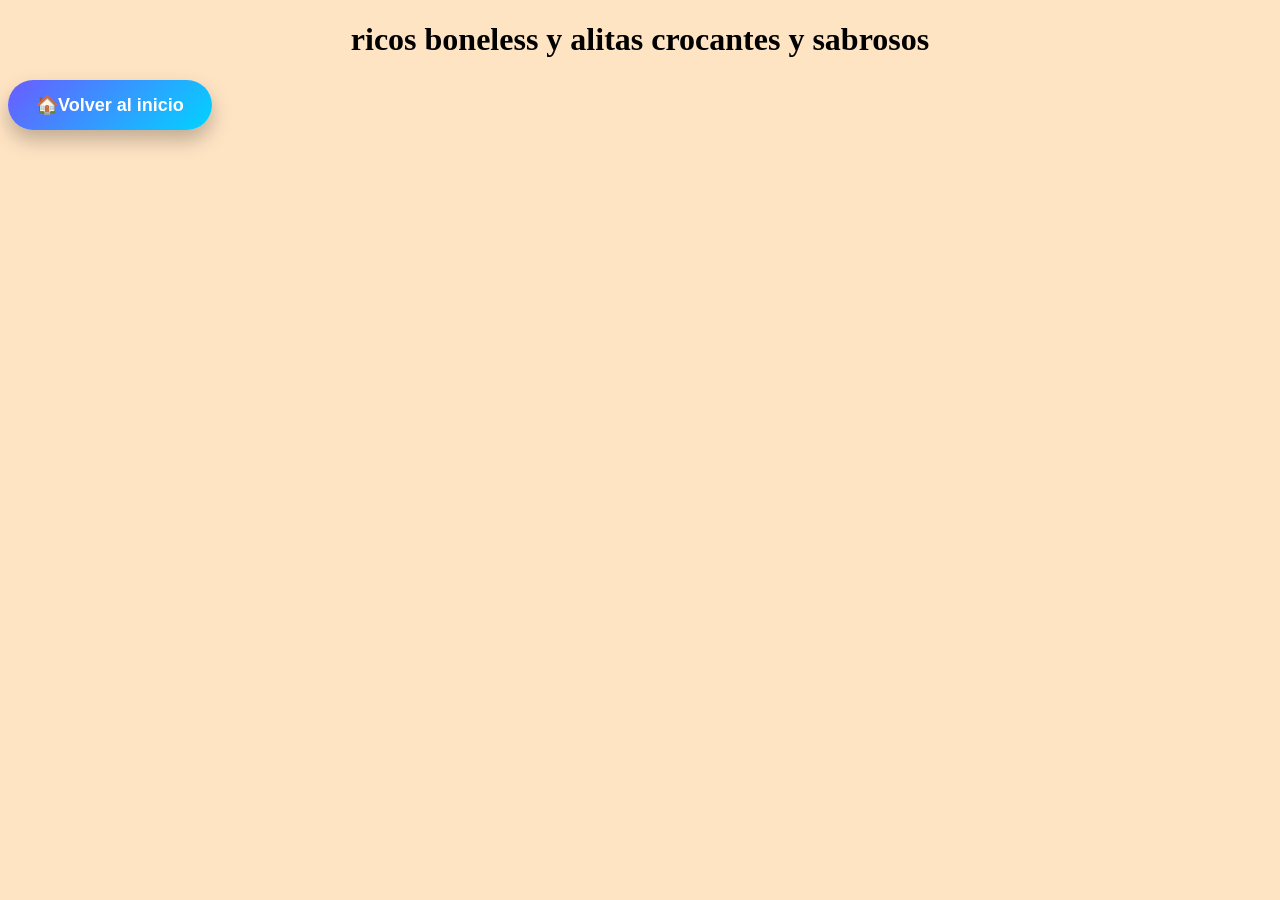
==== boneless-y-alitas/index.html @ c685db54 "fix: subir proyecto desde carpeta correcta" ====
<!DOCTYPE html>
<html lang="en">
<head>
    <meta charset="UTF-8">
    <meta name="viewport" content="width=device-width, initial-scale=1.0">
    <link rel="stylesheet" href="style.css">
    <title>boneless y alitas</title>
</head>
<body>
    <h1>ricos boneless y alitas crocantes y sabrosos</h1>
     <a href="../index.html" class="btn-regresar">🏠Volver al inicio</a>
</body>
</html>
---- boneless-y-alitas/style.css ----
html body {
    background: bisque;
}
h1 {
    text-align: center;
}
.btn-regresar {
  display: inline-block;
  padding: 14px 28px;
  background: linear-gradient(135deg, #6a5cff, #00d4ff);
  color: white;
  text-decoration: none;
  font-size: 18px;
  font-family: 'Arial', sans-serif;
  font-weight: bold;
  border-radius: 30px;
  box-shadow: 0 10px 20px rgba(0, 0, 0, 0.25);
  transition: all 0.3s ease;
}

/* Efecto al pasar el mouse */
.btn-regresar:hover {
  transform: translateY(-4px) scale(1.05);
  box-shadow: 0 15px 25px rgba(0, 0, 0, 0.35);
  background: linear-gradient(135deg, #00d4ff, #6a5cff);
}

/* Efecto al hacer clic */
.btn-regresar:active {
  transform: scale(0.95);
}
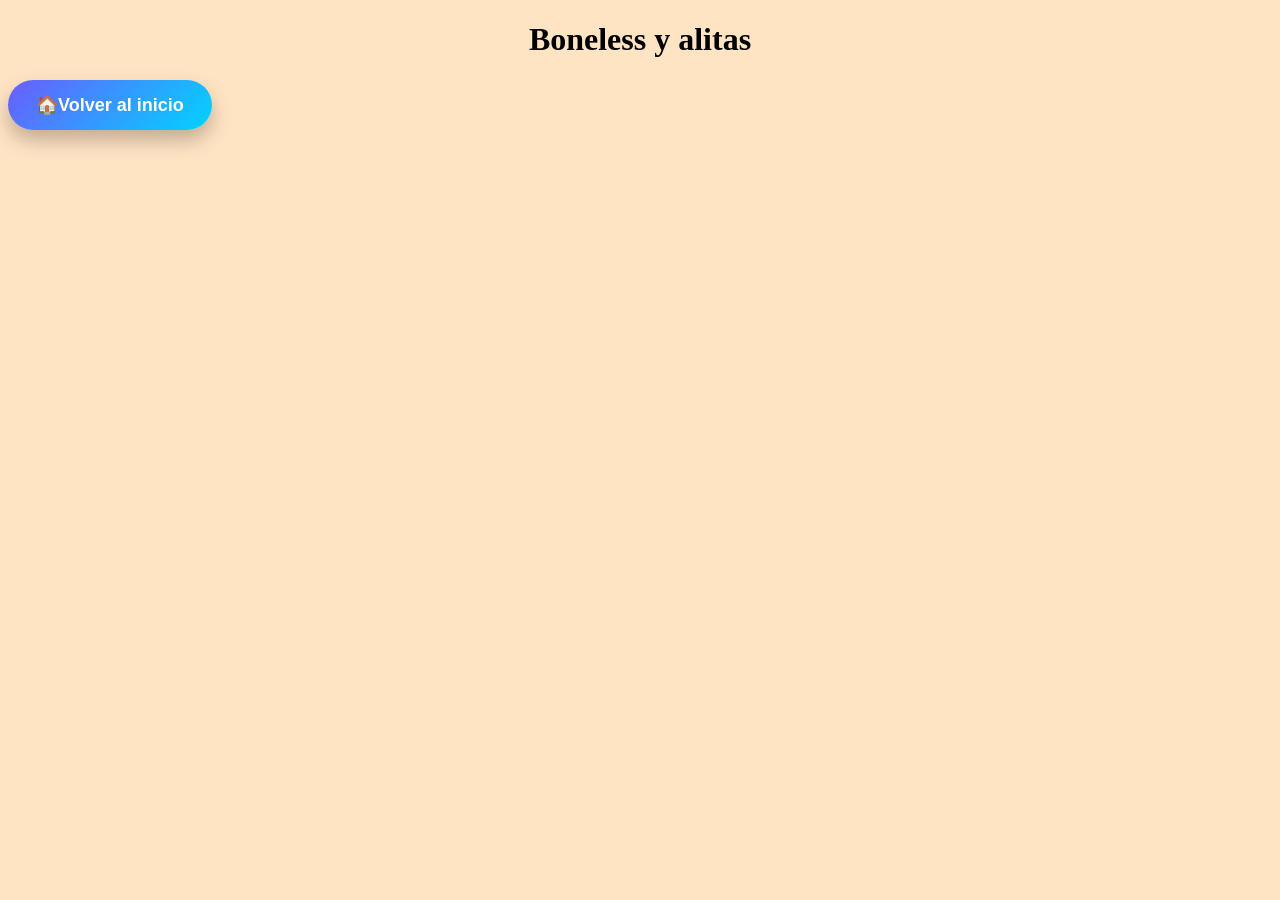
==== commit 41a31ce5: "actualizacion de redes sociales" ====
--- a/boneless-y-alitas/index.html
+++ b/boneless-y-alitas/index.html
@@ -7,7 +7,7 @@
     <title>boneless y alitas</title>
 </head>
 <body>
-    <h1>ricos boneless y alitas crocantes y sabrosos</h1>
+    <h1>Boneless y alitas </h1>
      <a href="../index.html" class="btn-regresar">🏠Volver al inicio</a>
 </body>
 </html>
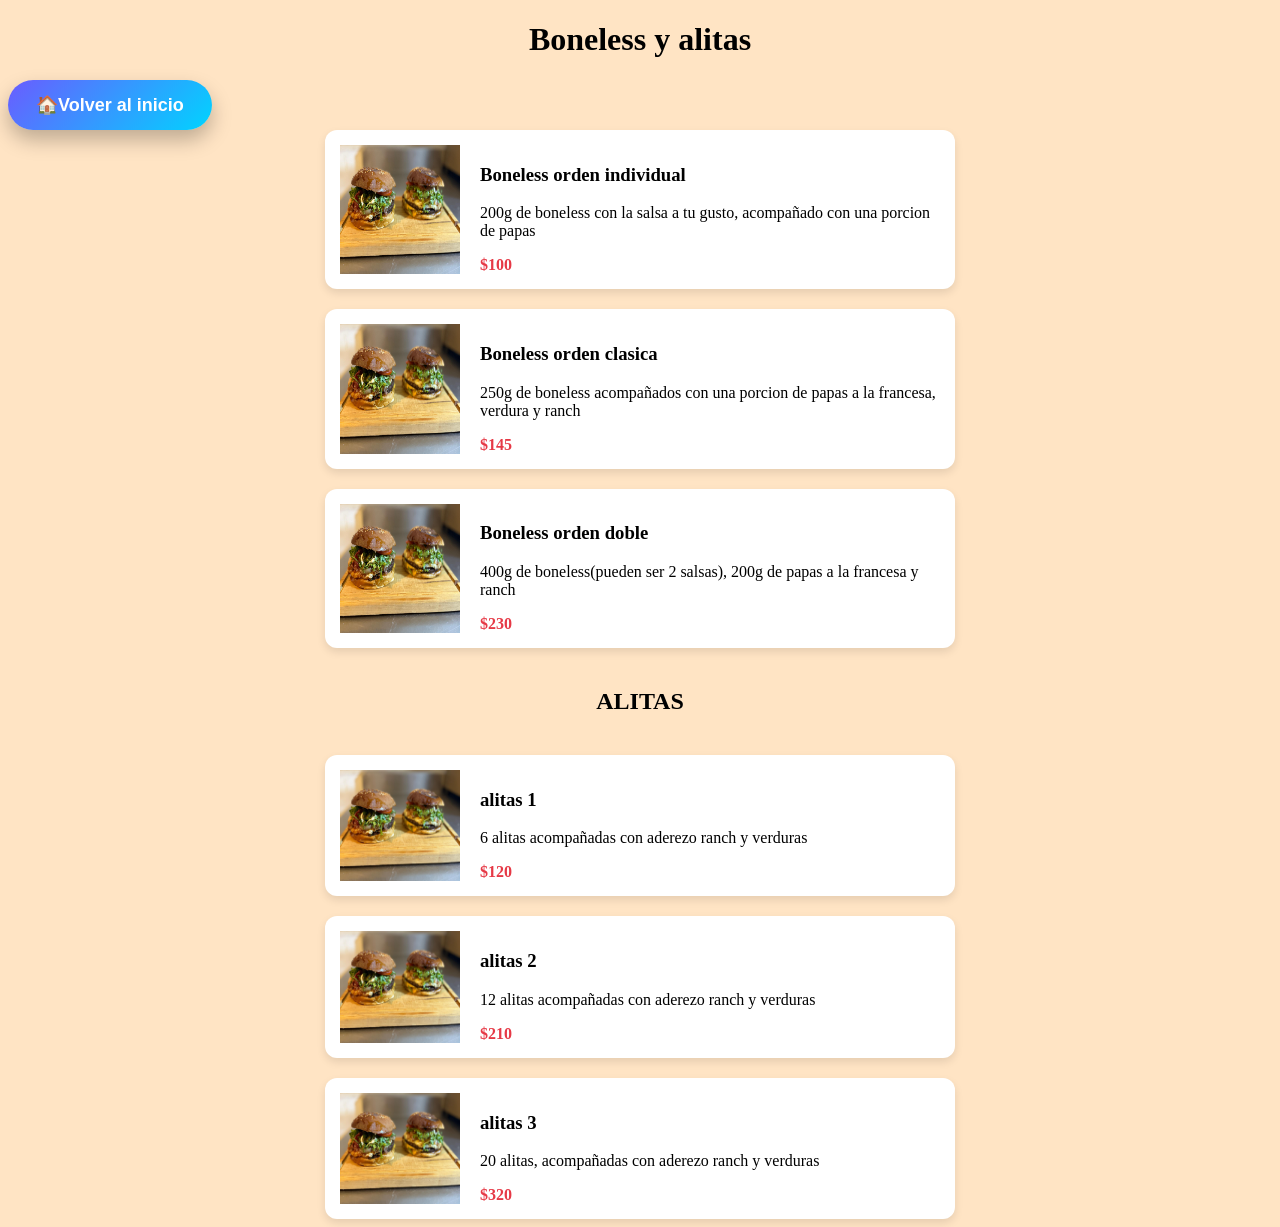
==== commit 42977a71: "ingreso video de pizza" ====
--- a/boneless-y-alitas/index.html
+++ b/boneless-y-alitas/index.html
@@ -9,5 +9,75 @@
 <body>
     <h1>Boneless y alitas </h1>
      <a href="../index.html" class="btn-regresar">🏠Volver al inicio</a>
+    <div class="productos">
+        <div class="producto">
+            <img src="../fotos/chabe.jpeg" alt="hamburguesa chabe">
+            <div class="info">
+                <h3>Boneless orden individual</h3>
+                <div class="detalle">
+                    <p>200g de boneless con la salsa a tu gusto, acompañado con una porcion de papas </p>
+                    <span class="precio">$100</span>
+                </div>
+            </div>
+        </div>
+
+        <div class="producto">
+            <img src="../fotos/chabe.jpeg" alt="hamburguesa Cheese">
+            <div class="info">
+                <h3>Boneless orden clasica</h3>
+                <div class="detalle">
+                    <p>250g de boneless acompañados con una porcion de papas a la francesa, verdura y ranch </p>
+                    <span class="precio">$145</span>
+                </div>
+            </div>
+        </div>
+
+        <div class="producto">
+            <img src="../fotos/chabe.jpeg" alt="hamburguesa Haway">
+            <div class="info">
+                <h3>Boneless orden doble</h3>
+                <div class="detalle">
+                    <p>400g de boneless(pueden ser 2 salsas), 200g de papas a la francesa y ranch</p>
+                    <span class="precio">$230</span>
+                </div>
+            </div>
+        </div>
+
+        <h2>ALITAS</h2>
+
+        <div class="producto">
+            <img src="../fotos/chabe.jpeg" alt="hamburguesa Boneless">
+            <div class="info">
+                <h3>alitas 1</h3>
+                <div class="detalle">
+                    <p>6 alitas acompañadas con aderezo ranch y verduras</p>
+                    <span class="precio">$120</span>
+                </div>
+            </div>
+        </div>
+
+        <div class="producto">
+            <img src="../fotos/chabe.jpeg" alt="hamburguesa Trompo">
+            <div class="info">
+                <h3>alitas 2</h3>
+                <div class="detalle">
+                    <p>12 alitas acompañadas con aderezo ranch y verduras</p>
+                    <span class="precio">$210</span>
+                </div>
+            </div>
+        </div>
+
+        <div class="producto">
+            <img src="../fotos/chabe.jpeg" alt="hamburguesa Chabela">
+            <div class="info">
+                <h3>alitas 3</h3>
+                <div class="detalle">
+                    <p>20 alitas, acompañadas con aderezo ranch y verduras</p>
+                    <span class="precio">$320</span>
+                </div>
+            </div>
+        </div>
+    </div>
+
 </body>
 </html>
--- a/boneless-y-alitas/style.css
+++ b/boneless-y-alitas/style.css
@@ -28,4 +28,70 @@
 /* Efecto al hacer clic */
 .btn-regresar:active {
   transform: scale(0.95);
-}+}
+h1 {
+    text-align: center;
+}
+.btn-regresar {
+  display: inline-block;
+  padding: 14px 28px;
+  background: linear-gradient(135deg, #6a5cff, #00d4ff);
+  color: white;
+  text-decoration: none;
+  font-size: 18px;
+  font-family: 'Arial', sans-serif;
+  font-weight: bold;
+  border-radius: 30px;
+  box-shadow: 0 10px 20px rgba(0, 0, 0, 0.25);
+  transition: all 0.3s ease;
+}
+.btn-regresar:hover {
+  transform: translateY(-4px) scale(1.05);
+  box-shadow: 0 15px 25px rgba(0, 0, 0, 0.35);
+  background: linear-gradient(135deg, #00d4ff, #6a5cff);
+}
+.btn-regresar:active {
+  transform: scale(0.95);
+}
+.productos {
+  display: flex;
+  flex-direction: column;
+  align-items: center;
+  gap: 20px;
+  
+}
+.producto {
+  display: flex;
+  gap: 20px;
+  background: white;
+  padding: 15px;
+  border-radius: 12px;
+  box-shadow: 0 4px 8px rgba(0,0,0,0.1);
+  width: 100%;
+  max-width: 600px;
+}
+.producto img {
+  width: 120px;
+  height: auto;
+}
+.info {
+  flex: 1;
+}
+.detallle {
+  display: flex;
+  justify-content: space-between;
+  align-items: center;
+  gap: 15px;
+}
+.detallle p {
+  margin: 0;
+  color: #444;
+  font-size: 15px;
+}
+.precio {
+  font-weight: bold;
+  color: #e63946;
+}
+h2{
+  align-items: center;
+}
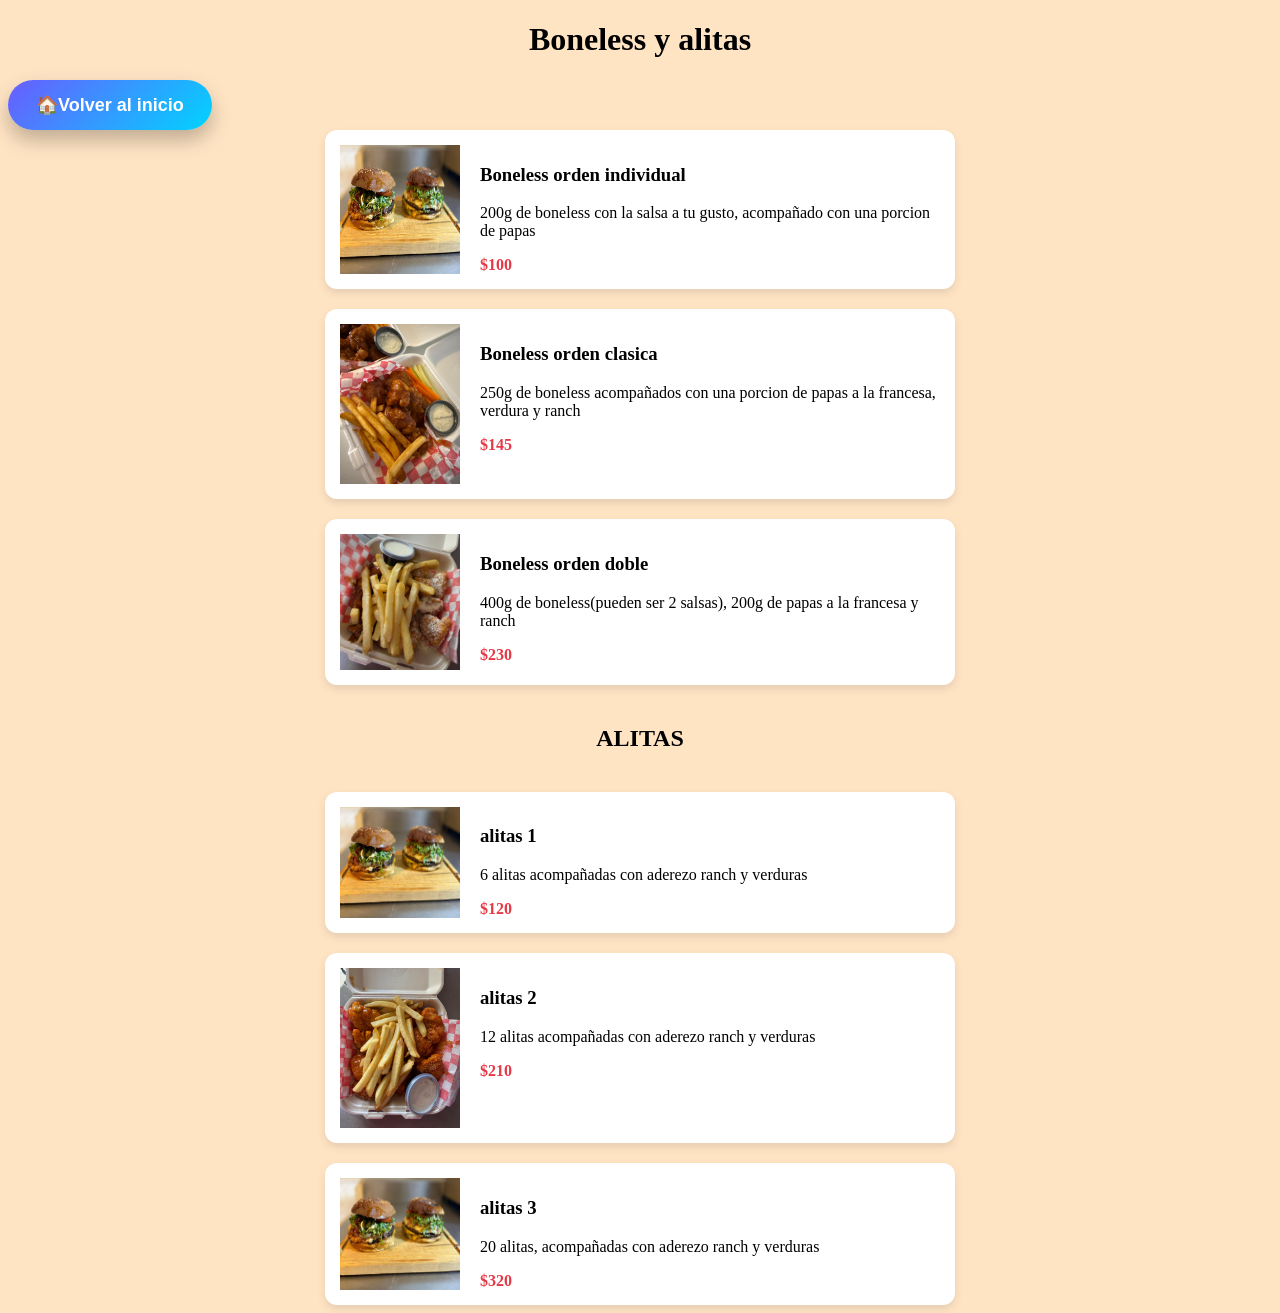
==== commit 594b7605: "imagenes agregadas, y descripcion de productos" ====
--- a/boneless-y-alitas/index.html
+++ b/boneless-y-alitas/index.html
@@ -22,7 +22,7 @@
         </div>
 
         <div class="producto">
-            <img src="../fotos/chabe.jpeg" alt="hamburguesa Cheese">
+            <img src="../fotos/boneless_clasicos.jpeg" alt="boneless clasicos">
             <div class="info">
                 <h3>Boneless orden clasica</h3>
                 <div class="detalle">
@@ -33,7 +33,7 @@
         </div>
 
         <div class="producto">
-            <img src="../fotos/chabe.jpeg" alt="hamburguesa Haway">
+            <img src="../fotos/boneless_dobles.jpeg" alt="boneless dobles">
             <div class="info">
                 <h3>Boneless orden doble</h3>
                 <div class="detalle">
@@ -57,7 +57,7 @@
         </div>
 
         <div class="producto">
-            <img src="../fotos/chabe.jpeg" alt="hamburguesa Trompo">
+            <img src="../fotos/alitas2.jpeg" alt="alitas 2">
             <div class="info">
                 <h3>alitas 2</h3>
                 <div class="detalle">
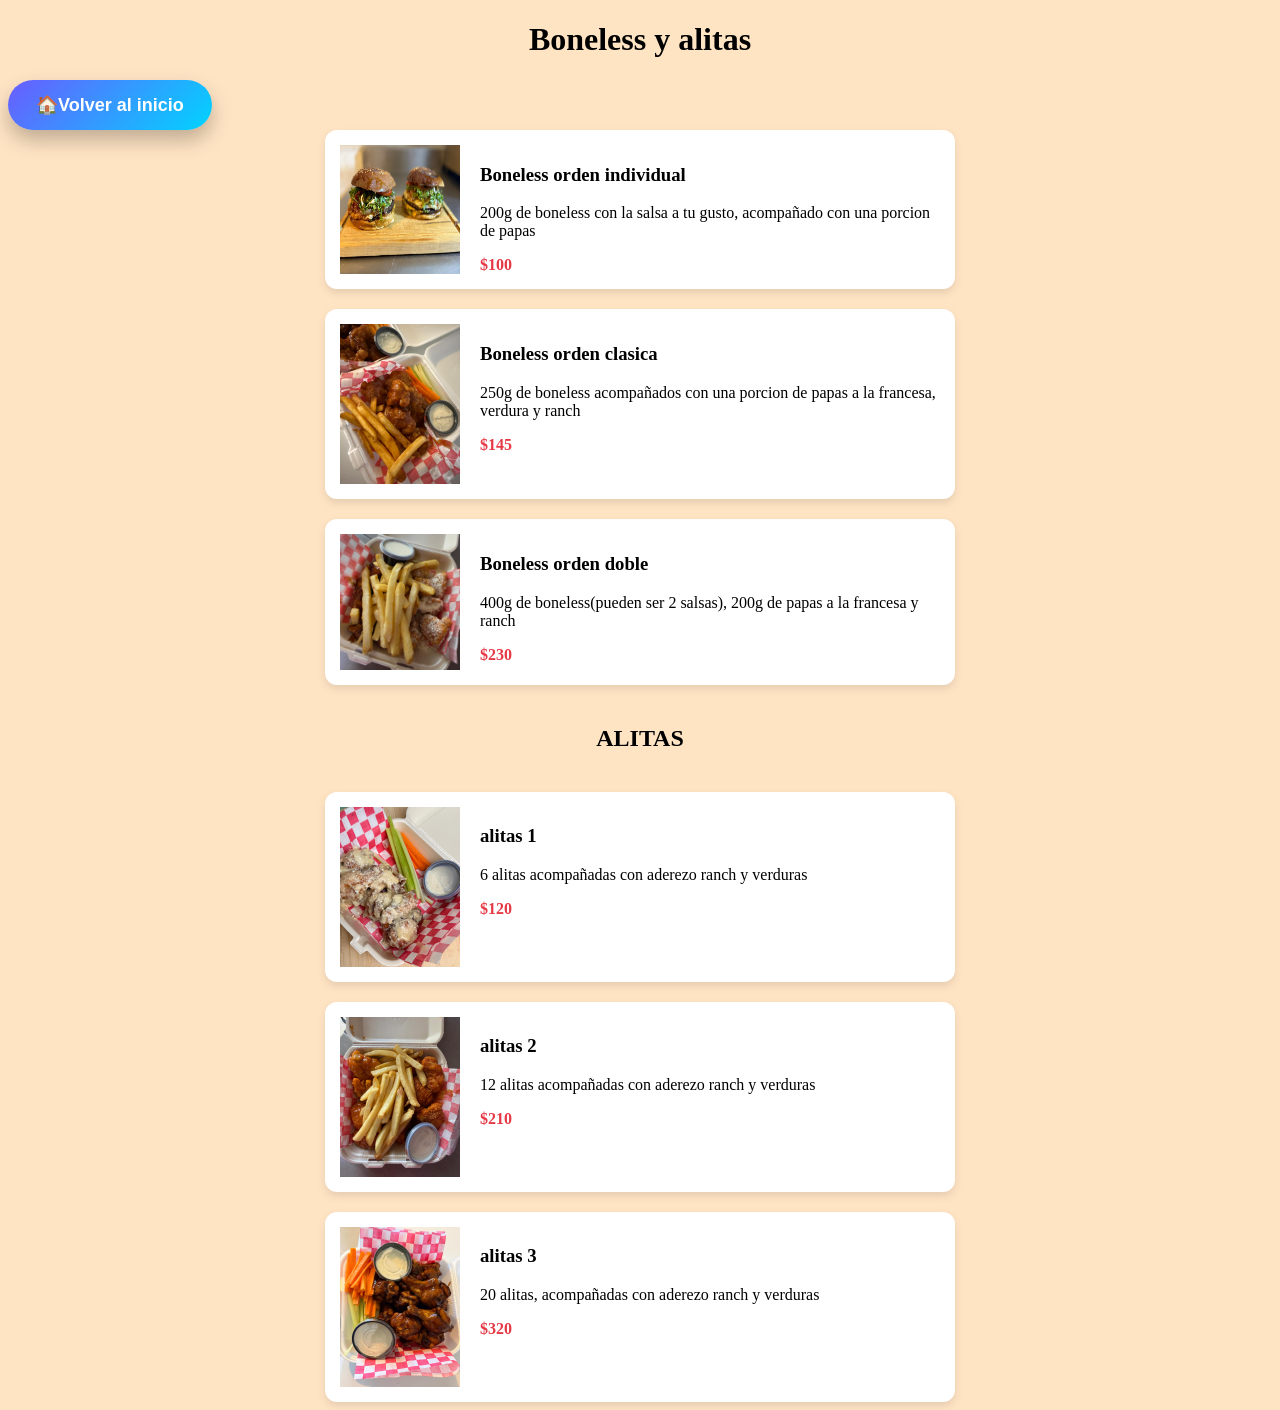
==== commit de2d7f5a: "agregamos fotos al menu" ====
--- a/boneless-y-alitas/index.html
+++ b/boneless-y-alitas/index.html
@@ -46,7 +46,7 @@
         <h2>ALITAS</h2>
 
         <div class="producto">
-            <img src="../fotos/chabe.jpeg" alt="hamburguesa Boneless">
+            <img src="../fotos/alitas 1.jpeg" alt="alitas 1">
             <div class="info">
                 <h3>alitas 1</h3>
                 <div class="detalle">
@@ -68,7 +68,7 @@
         </div>
 
         <div class="producto">
-            <img src="../fotos/chabe.jpeg" alt="hamburguesa Chabela">
+            <img src="../fotos/alitas_3.jpeg" alt="alitas_3">
             <div class="info">
                 <h3>alitas 3</h3>
                 <div class="detalle">
